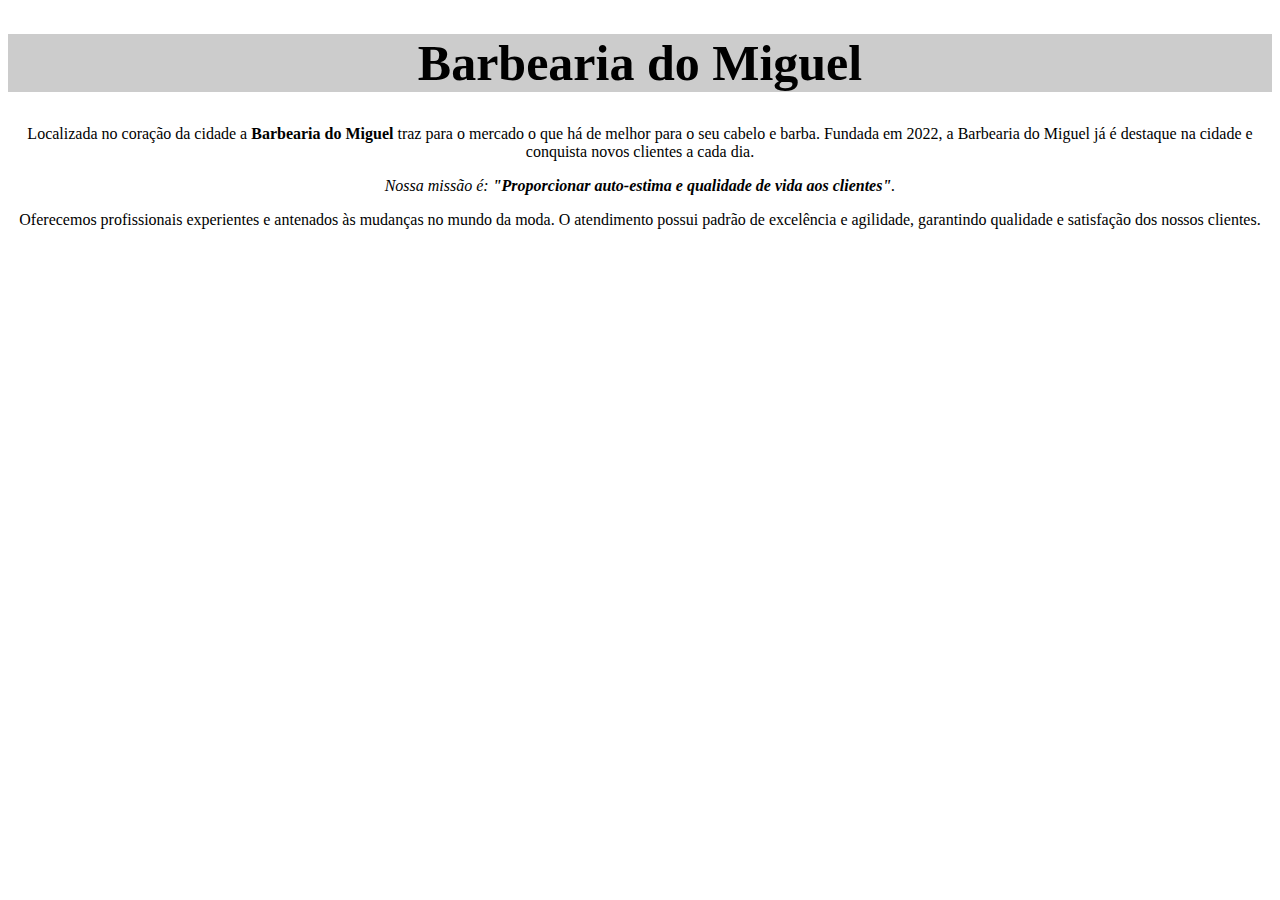
==== index.html @ 9212def1 "Update index.html" ====
<!DOCTYPE html>
<html lang="pt-br">
    <head>
        <meta charset="UTF-8">
        <title>Barbearia do Miguel</title>
        <link  rel="stylesheet" href="style.css">
    </head>
    
    <body>
        <h1 style="font-size: 50px; text-align: center; background: #cccccc">Barbearia do Miguel</h1>

        <p>Localizada no coração da cidade a <strong>Barbearia do Miguel</strong> traz para o mercado o que há de melhor para o seu cabelo e barba. 
        Fundada em 2022, a Barbearia do Miguel já é destaque na cidade e conquista novos clientes a cada dia.</p>

        <p><em>Nossa missão é: <strong>"Proporcionar auto-estima e qualidade de vida aos clientes"</strong>.</em></p>

        <p>Oferecemos profissionais experientes e antenados às mudanças no mundo da moda. 
        O atendimento possui padrão de excelência e agilidade, garantindo qualidade e satisfação dos nossos clientes.</p>
        <lmg ed = "banner" src = "banner jpg">
    </body>
</html>
---- style.css ----
p {
text-align: center
}
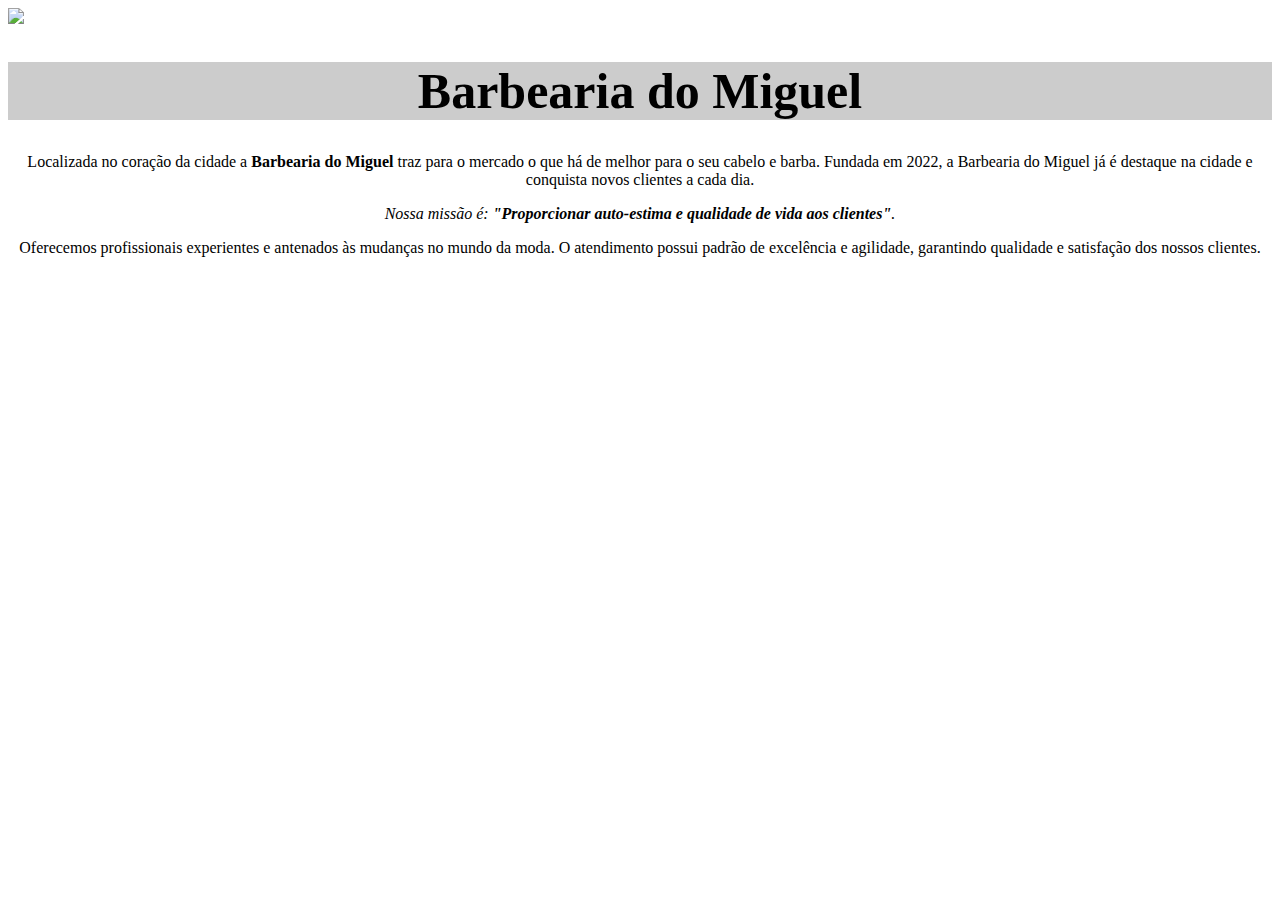
==== commit ce9cafc3: "Update index.html" ====
--- a/index.html
+++ b/index.html
@@ -7,6 +7,8 @@
     </head>
     
     <body>
+        <img src="banner.jpg">
+            
         <h1 style="font-size: 50px; text-align: center; background: #cccccc">Barbearia do Miguel</h1>
 
         <p>Localizada no coração da cidade a <strong>Barbearia do Miguel</strong> traz para o mercado o que há de melhor para o seu cabelo e barba. 
@@ -16,6 +18,5 @@
 
         <p>Oferecemos profissionais experientes e antenados às mudanças no mundo da moda. 
         O atendimento possui padrão de excelência e agilidade, garantindo qualidade e satisfação dos nossos clientes.</p>
-        <lmg ed = "banner" src = "banner jpg">
     </body>
 </html>
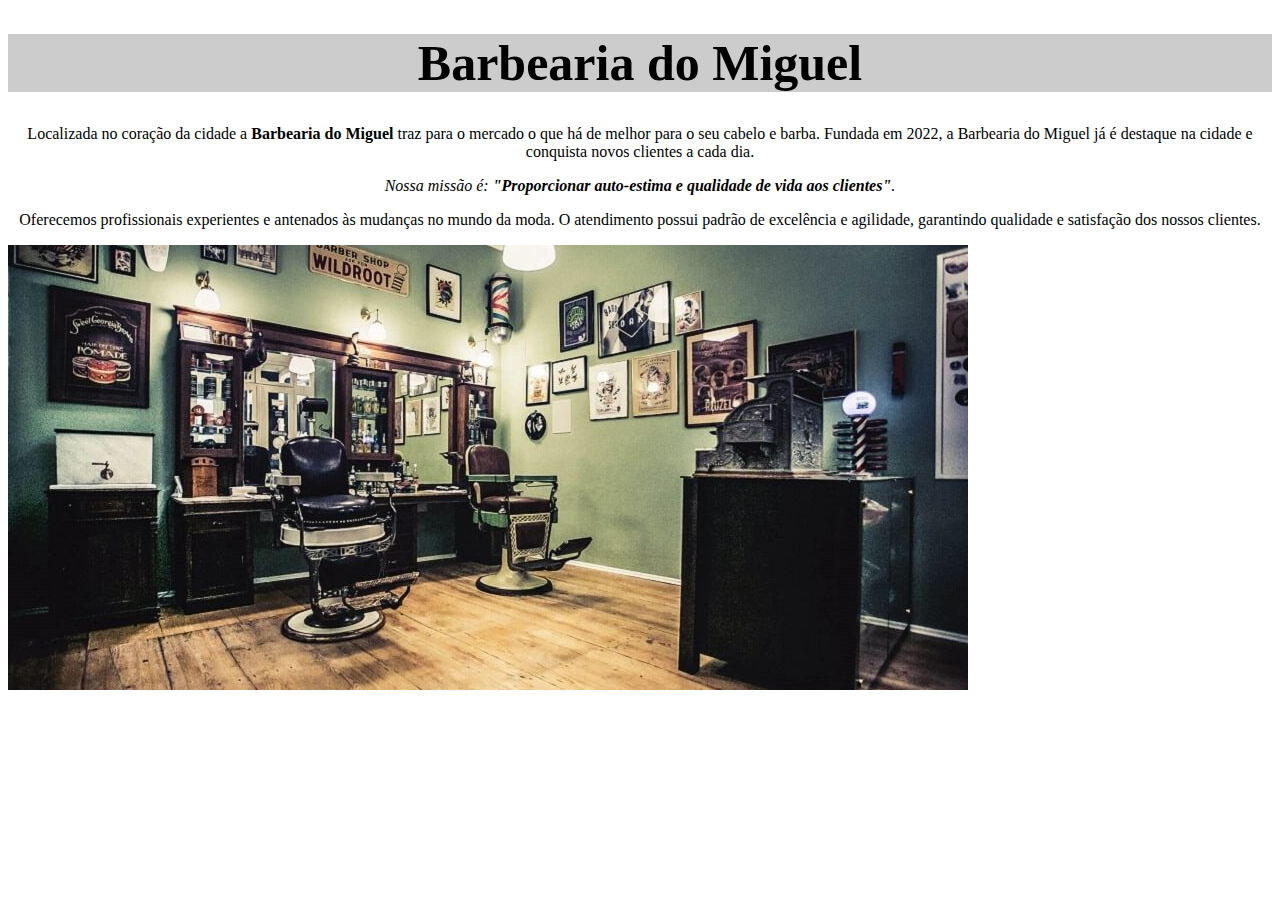
==== commit 078b2f99: "Update index.html" ====
--- a/index.html
+++ b/index.html
@@ -7,8 +7,7 @@
     </head>
     
     <body>
-        <img src="banner.jpg">
-            
+ 
         <h1 style="font-size: 50px; text-align: center; background: #cccccc">Barbearia do Miguel</h1>
 
         <p>Localizada no coração da cidade a <strong>Barbearia do Miguel</strong> traz para o mercado o que há de melhor para o seu cabelo e barba. 
@@ -18,5 +17,9 @@
 
         <p>Oferecemos profissionais experientes e antenados às mudanças no mundo da moda. 
         O atendimento possui padrão de excelência e agilidade, garantindo qualidade e satisfação dos nossos clientes.</p>
+        
+        
+        <img src="banner.jpg">
+        
     </body>
 </html>
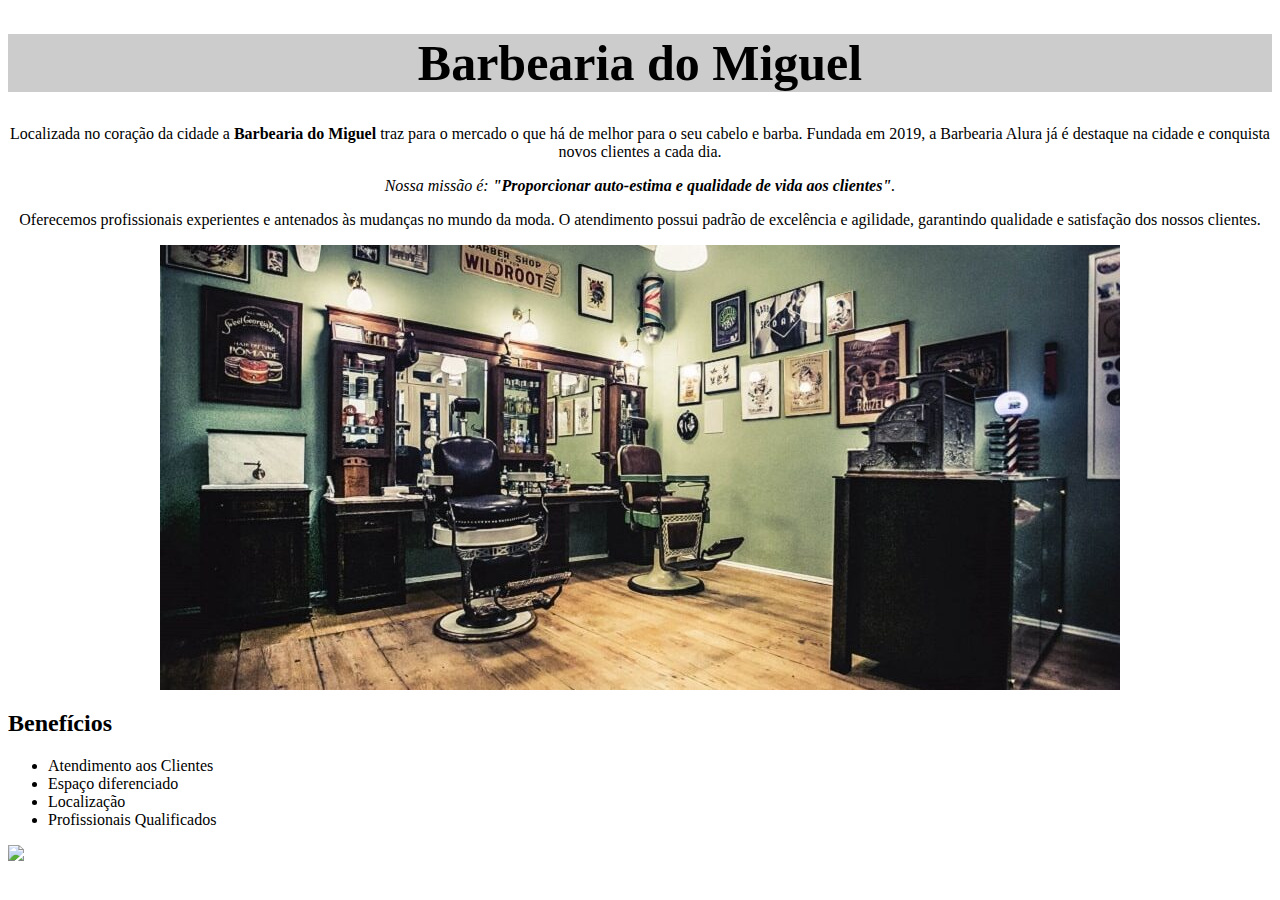
==== commit ed160853: "Update index.html" ====
--- a/index.html
+++ b/index.html
@@ -8,18 +8,35 @@
     
     <body>
  
-        <h1 style="font-size: 50px; text-align: center; background: #cccccc">Barbearia do Miguel</h1>
 
-        <p>Localizada no coração da cidade a <strong>Barbearia do Miguel</strong> traz para o mercado o que há de melhor para o seu cabelo e barba. 
-        Fundada em 2022, a Barbearia do Miguel já é destaque na cidade e conquista novos clientes a cada dia.</p>
+       <div class="principal">
 
-        <p><em>Nossa missão é: <strong>"Proporcionar auto-estima e qualidade de vida aos clientes"</strong>.</em></p>
 
-        <p>Oferecemos profissionais experientes e antenados às mudanças no mundo da moda. 
-        O atendimento possui padrão de excelência e agilidade, garantindo qualidade e satisfação dos nossos clientes.</p>
+    <h1 style="font-size: 50px; text-align: center; background: #cccccc">Barbearia do Miguel</h1> 
+           
+    <p>Localizada no coração da cidade a <strong>Barbearia do Miguel</strong> traz para o mercado o que há de melhor para o seu cabelo e barba. 
+    Fundada em 2019, a Barbearia Alura já é destaque na cidade e conquista novos clientes a cada dia.</p>
+
+    <p id="missao"><em>Nossa missão é: <strong>"Proporcionar auto-estima e qualidade de vida aos clientes"</strong>.</em></p>
+
+    <p>Oferecemos profissionais experientes e antenados às mudanças no mundo da moda. 
+    O atendimento possui padrão de excelência e agilidade, garantindo qualidade e satisfação dos nossos clientes.</p>
+</div>
+        <img src="banner.jpg">
         
-        
-        <img src="banner.jpg">
+        <div class="beneficios">
+            
+    <h2>Benefícios</h2>
+
+    <ul>
+        <li class="itens">Atendimento aos Clientes</li>
+        <li class="itens">Espaço diferenciado</li>
+        <li class="itens">Localização</li>
+        <li class="itens">Profissionais Qualificados</li>
+    </ul>
+
+    <img src="beneficios.jpg" class="imagembeneficios">
+</div>  
         
     </body>
 </html>
--- a/style.css
+++ b/style.css
@@ -1,3 +1,8 @@
 p {
 text-align: center
 }
+
+img {
+margin: auto;
+  display: block;
+}
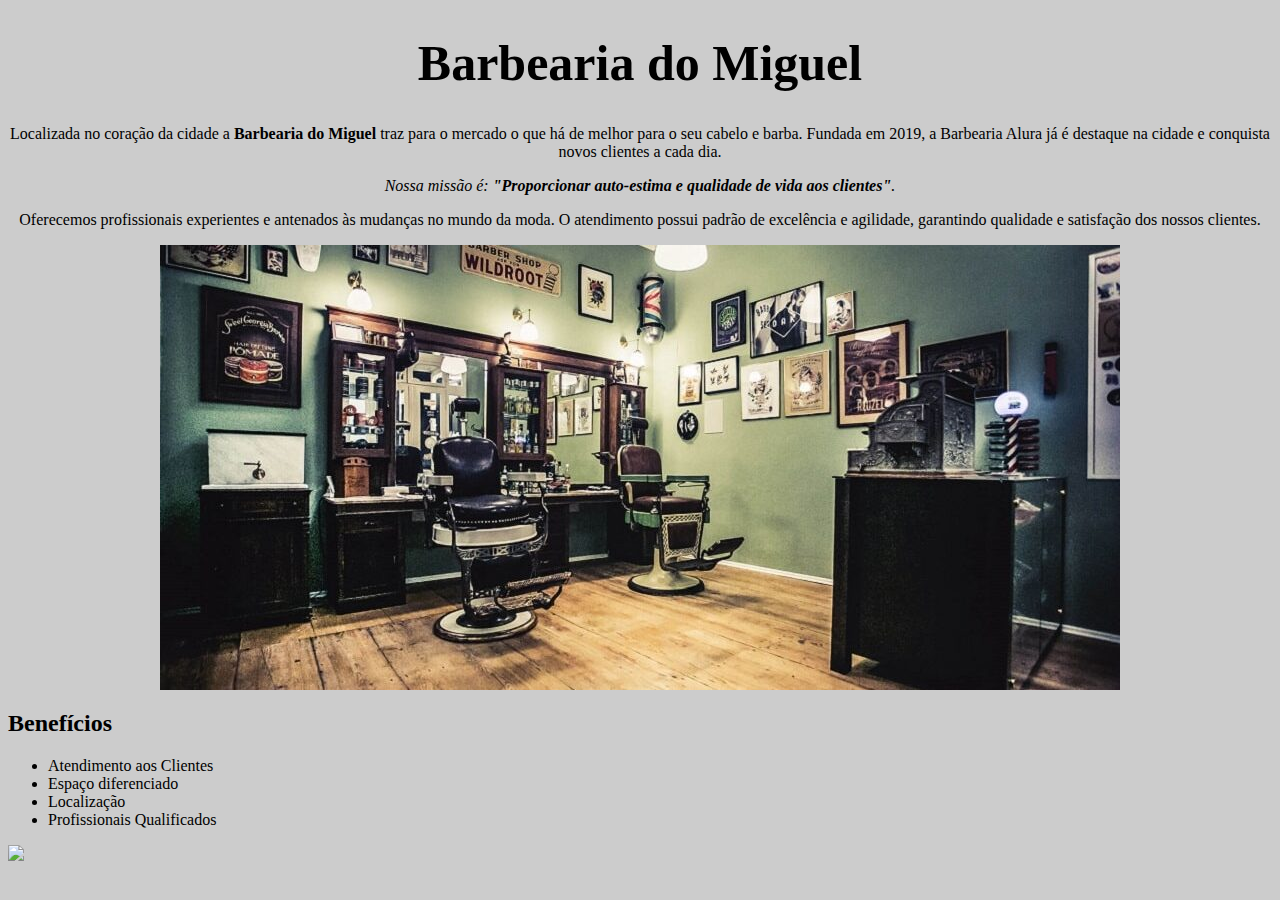
==== commit 41ede206: "Update index.html" ====
--- a/index.html
+++ b/index.html
@@ -12,7 +12,7 @@
        <div class="principal">
 
 
-    <h1 style="font-size: 50px; text-align: center; background: #cccccc">Barbearia do Miguel</h1> 
+    <h1 style="font-size: 50px; text-align: center; background: #ccccc">Barbearia do Miguel</h1> 
            
     <p>Localizada no coração da cidade a <strong>Barbearia do Miguel</strong> traz para o mercado o que há de melhor para o seu cabelo e barba. 
     Fundada em 2019, a Barbearia Alura já é destaque na cidade e conquista novos clientes a cada dia.</p>
--- a/style.css
+++ b/style.css
@@ -6,3 +6,7 @@
 margin: auto;
   display: block;
 }
+
+body {
+background: #cccccc
+}
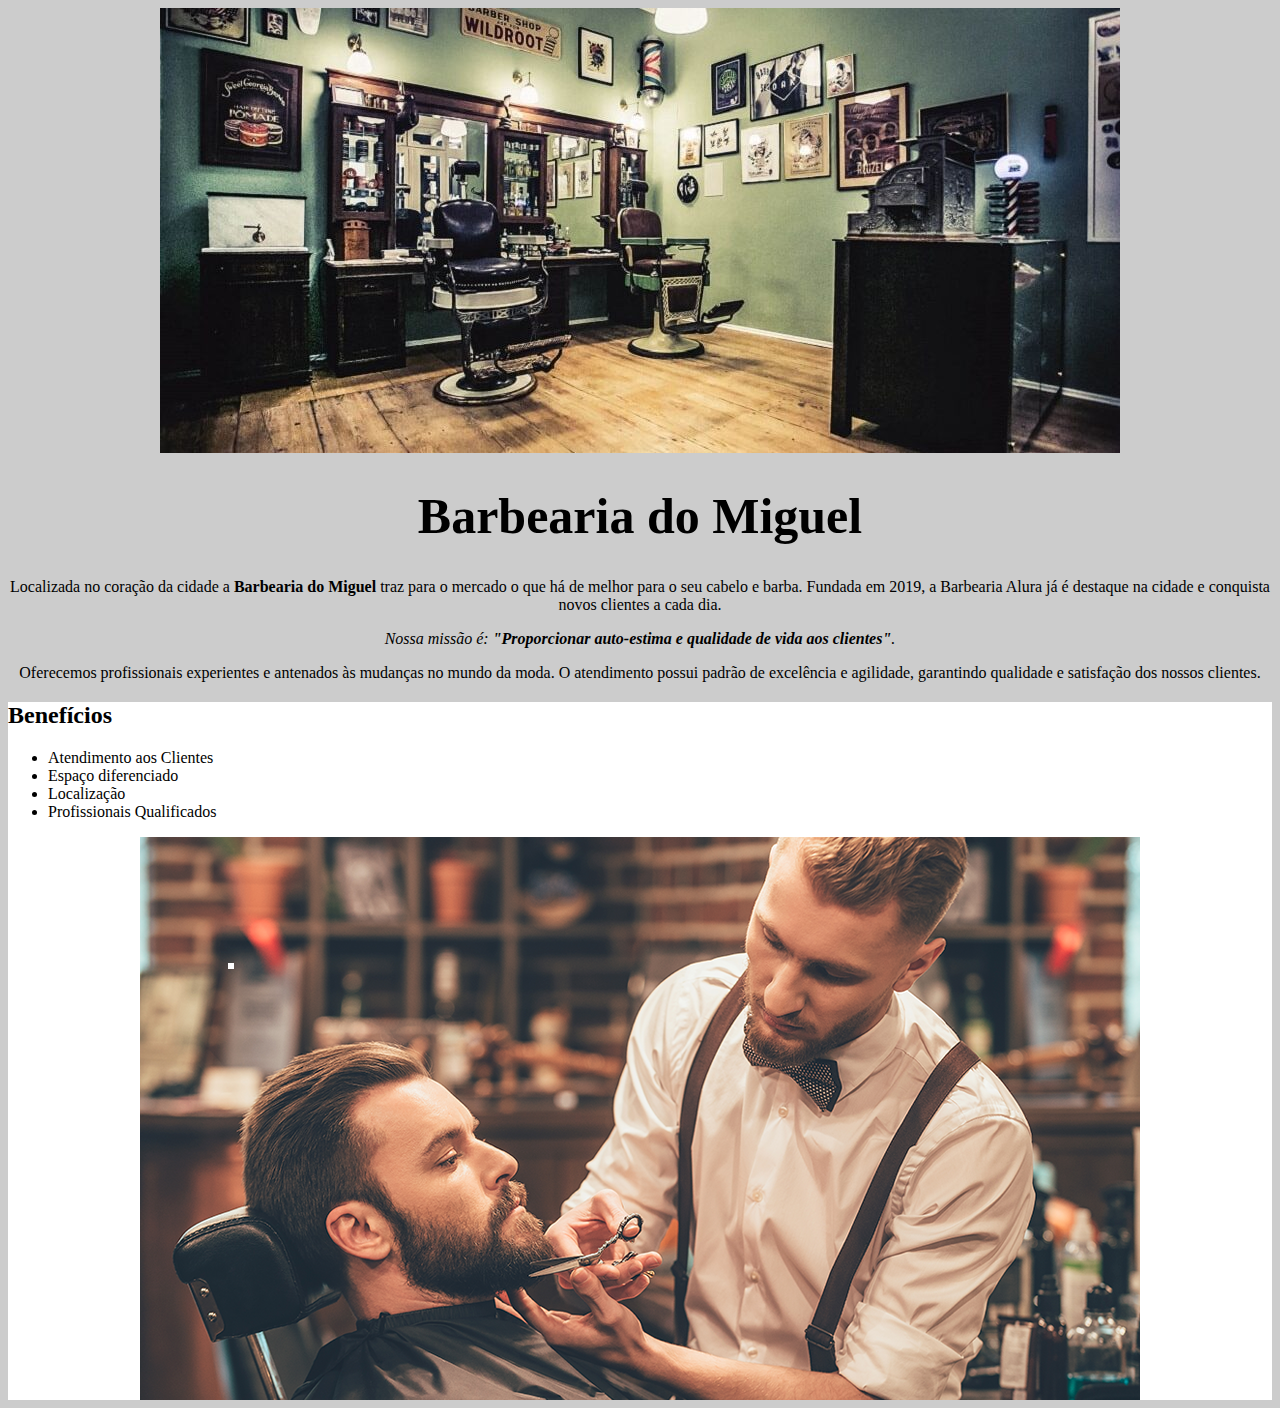
==== commit f88c0233: "Update index.html" ====
--- a/index.html
+++ b/index.html
@@ -11,7 +11,8 @@
 
        <div class="principal">
 
-
+      <img src="banner.jpg">
+           
     <h1 style="font-size: 50px; text-align: center; background: #ccccc">Barbearia do Miguel</h1> 
            
     <p>Localizada no coração da cidade a <strong>Barbearia do Miguel</strong> traz para o mercado o que há de melhor para o seu cabelo e barba. 
@@ -22,7 +23,7 @@
     <p>Oferecemos profissionais experientes e antenados às mudanças no mundo da moda. 
     O atendimento possui padrão de excelência e agilidade, garantindo qualidade e satisfação dos nossos clientes.</p>
 </div>
-        <img src="banner.jpg">
+        
         
         <div class="beneficios">
             
--- a/style.css
+++ b/style.css
@@ -10,3 +10,7 @@
 body {
 background: #cccccc
 }
+
+.beneficios {
+ background: #FFFFFF;
+}
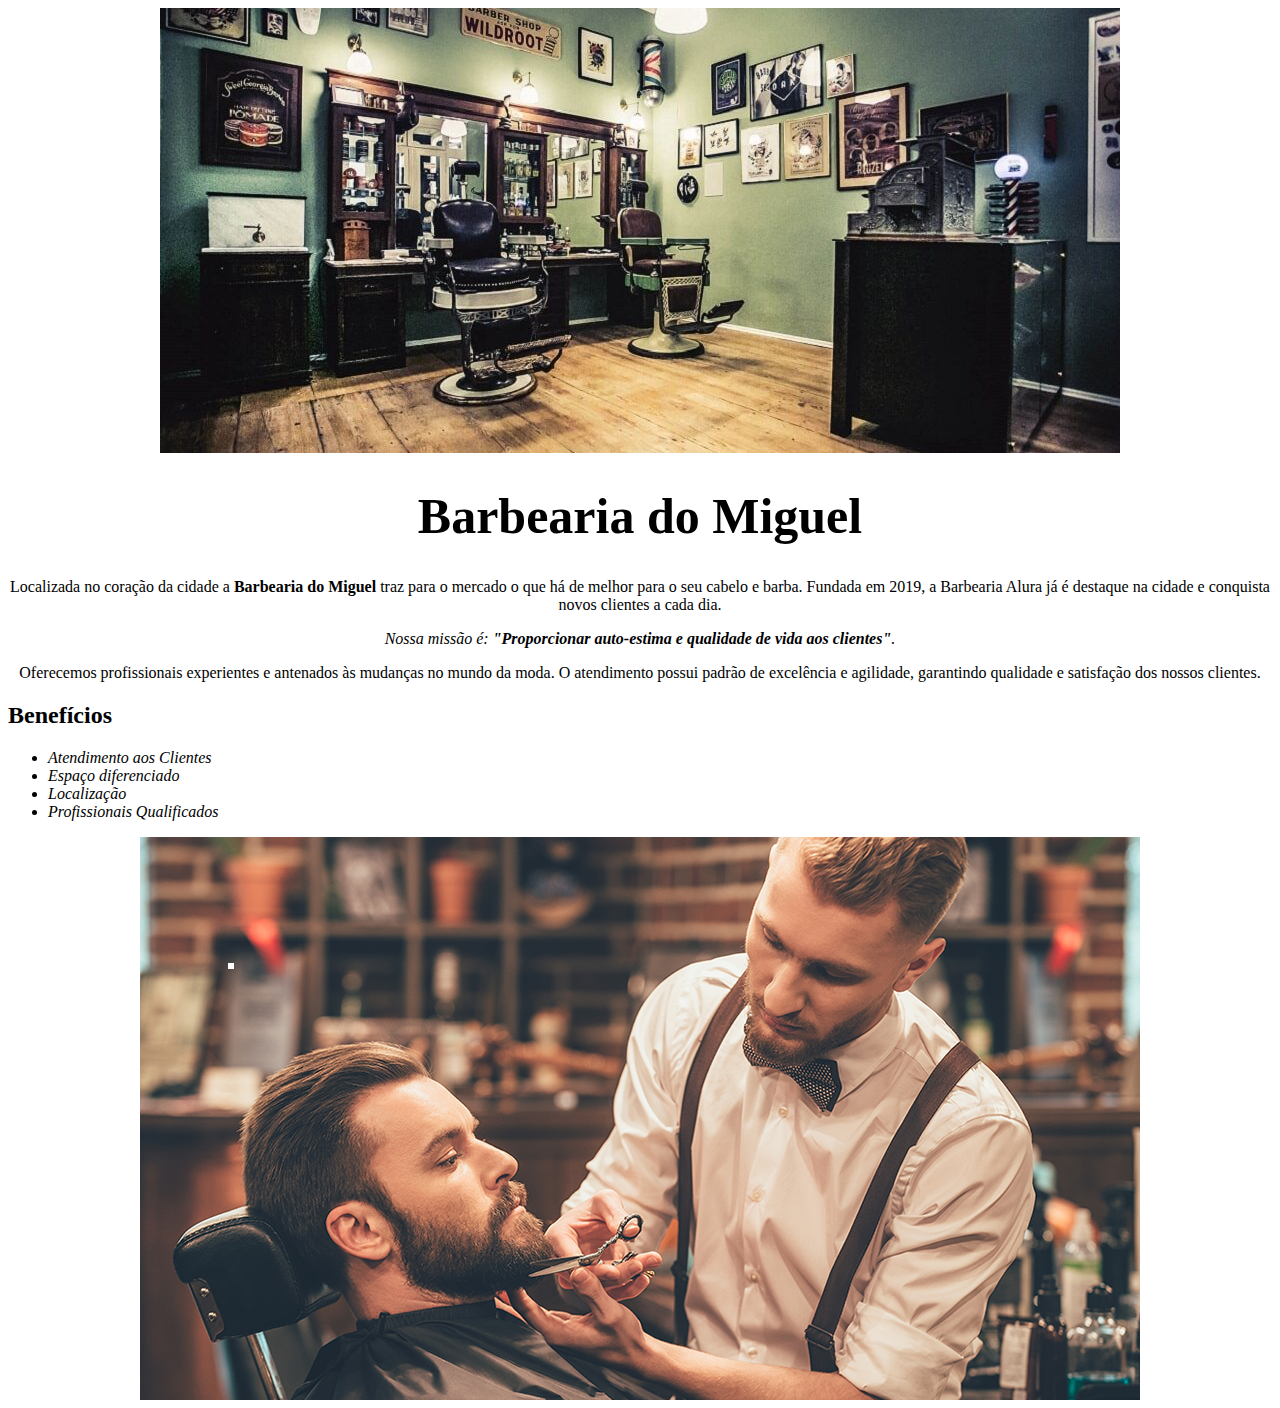
==== commit fffe23b6: "Update index.html" ====
--- a/index.html
+++ b/index.html
@@ -4,14 +4,15 @@
         <meta charset="UTF-8">
         <title>Barbearia do Miguel</title>
         <link  rel="stylesheet" href="style.css">
+        <link  rel="stylesheet" href="produtos.html">
     </head>
     
     <body>
  
+           
+       <img src="banner.jpg">
 
        <div class="principal">
-
-      <img src="banner.jpg">
            
     <h1 style="font-size: 50px; text-align: center; background: #ccccc">Barbearia do Miguel</h1> 
            
--- a/style.css
+++ b/style.css
@@ -1,5 +1,9 @@
 p {
 text-align: center
+}
+
+.itens { 
+ font-style: italic
 }
 
 img {
@@ -7,10 +11,6 @@
   display: block;
 }
 
-body {
-background: #cccccc
-}
-
 .beneficios {
  background: #FFFFFF;
 }
